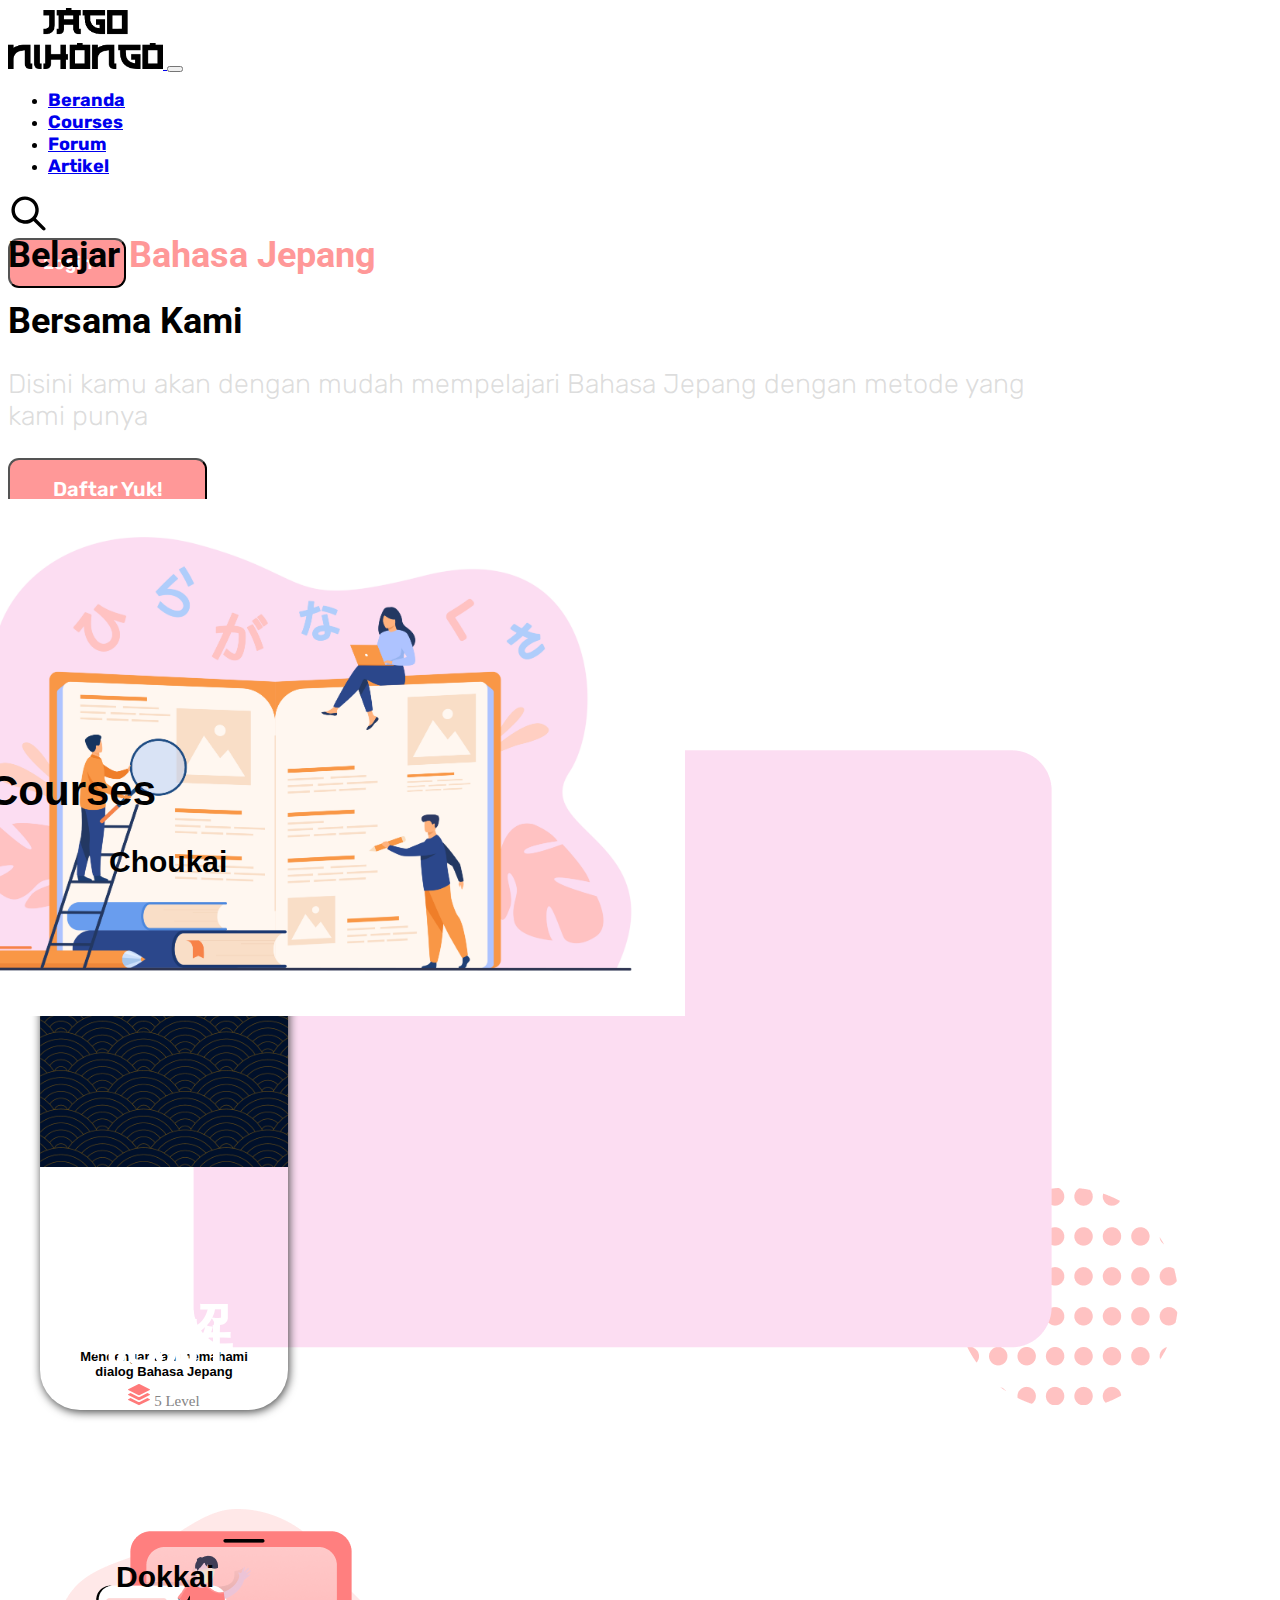
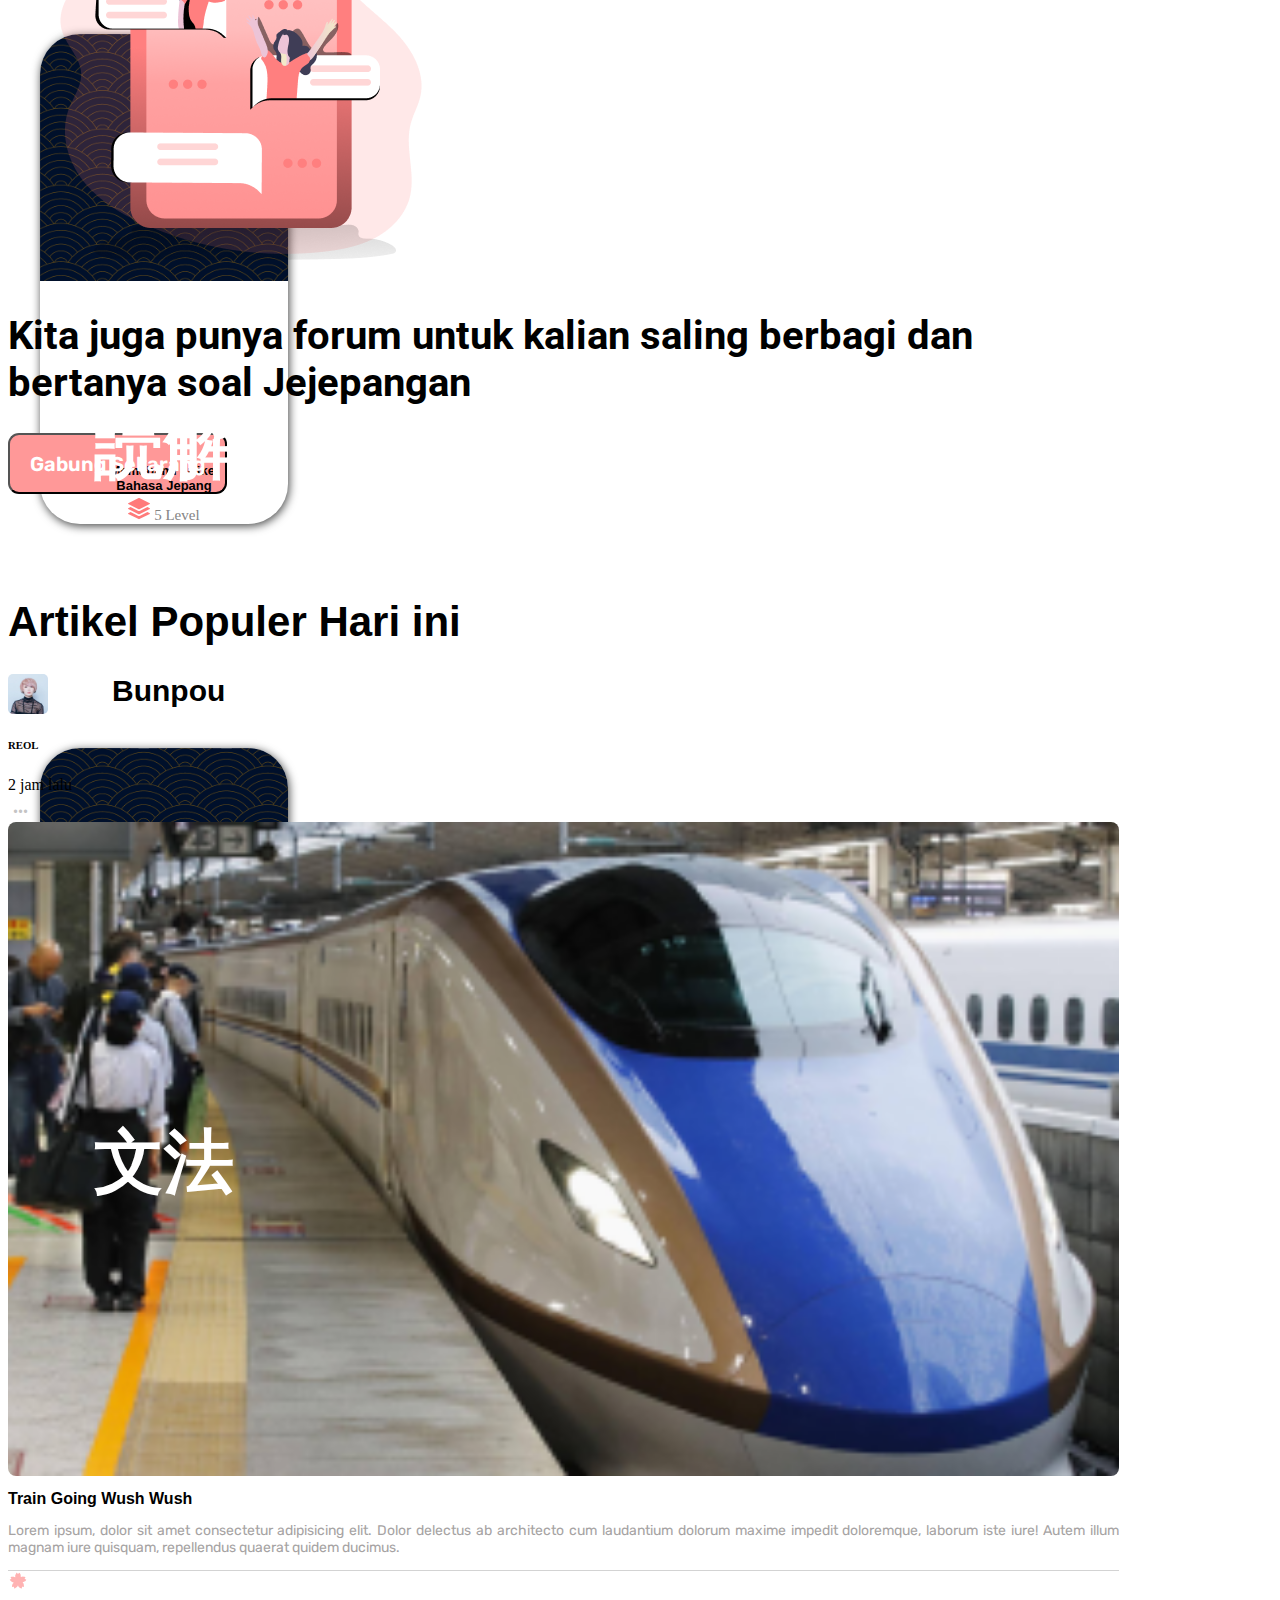
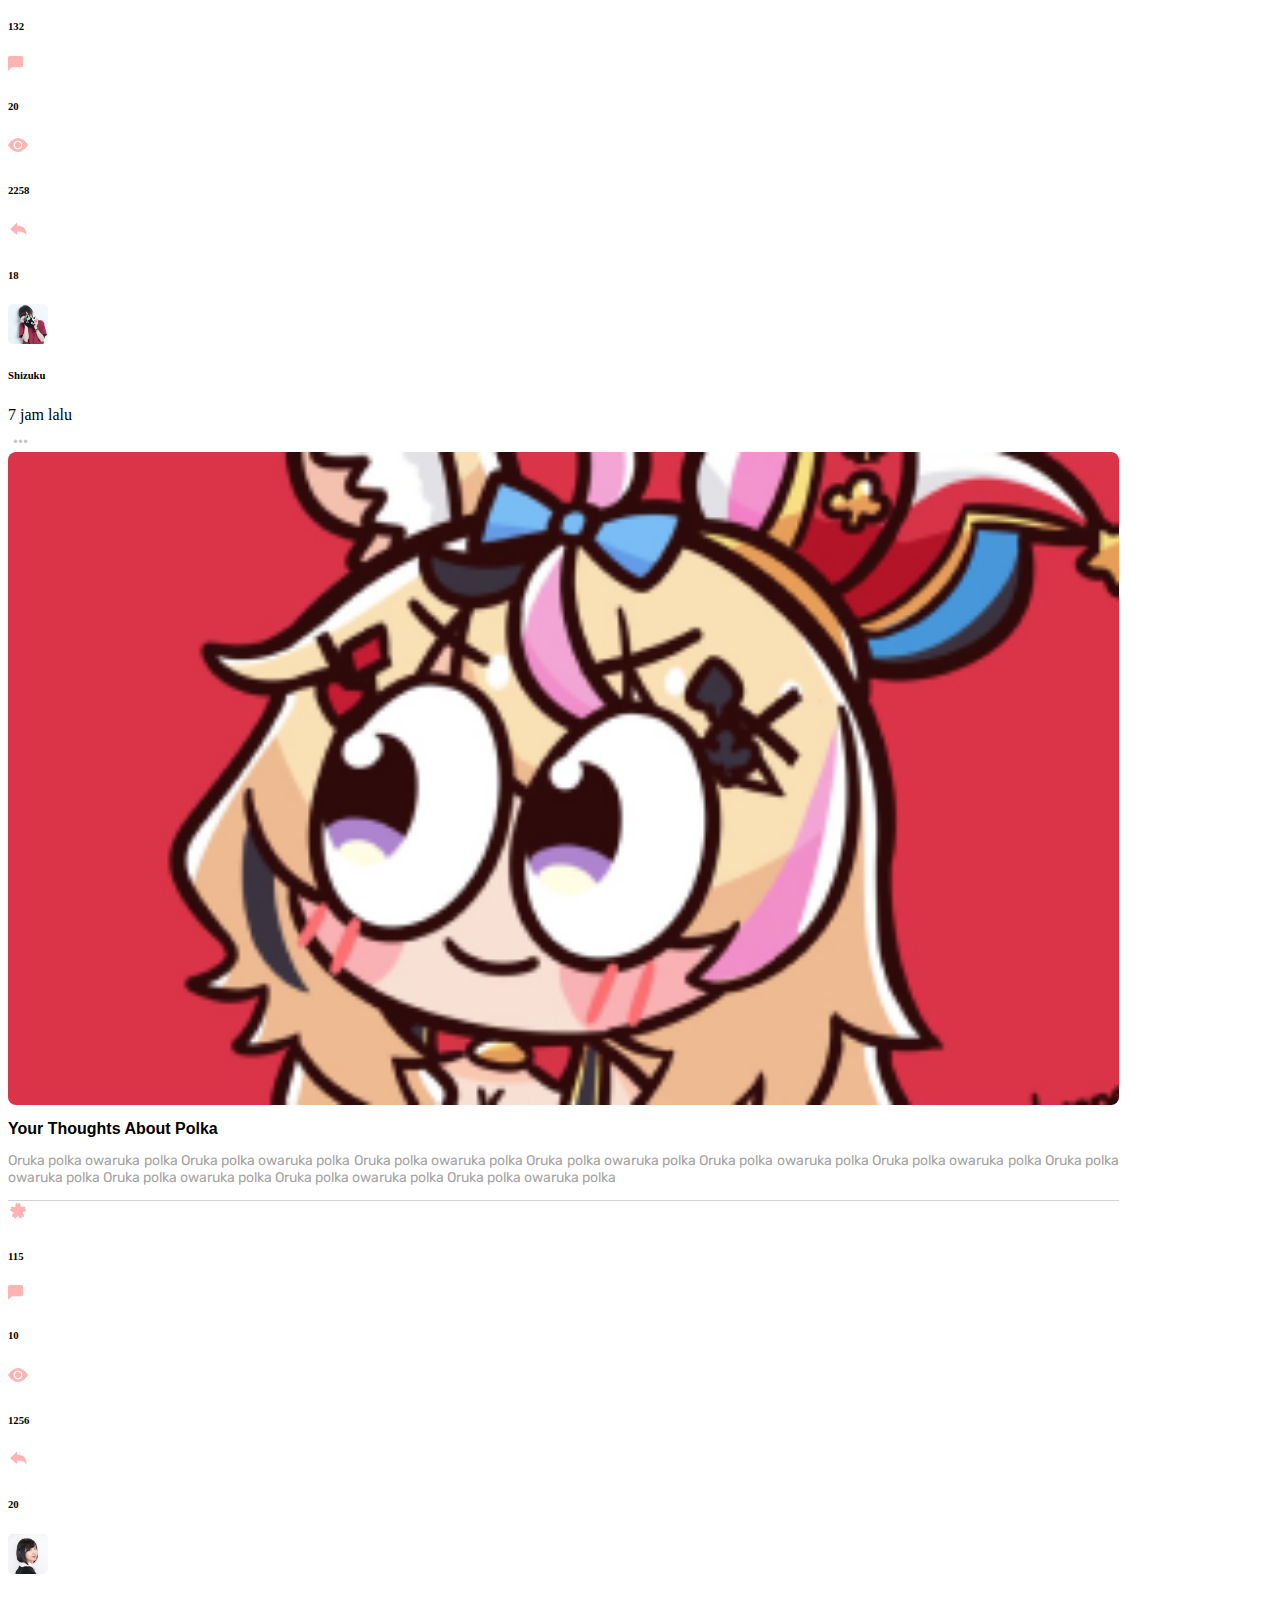
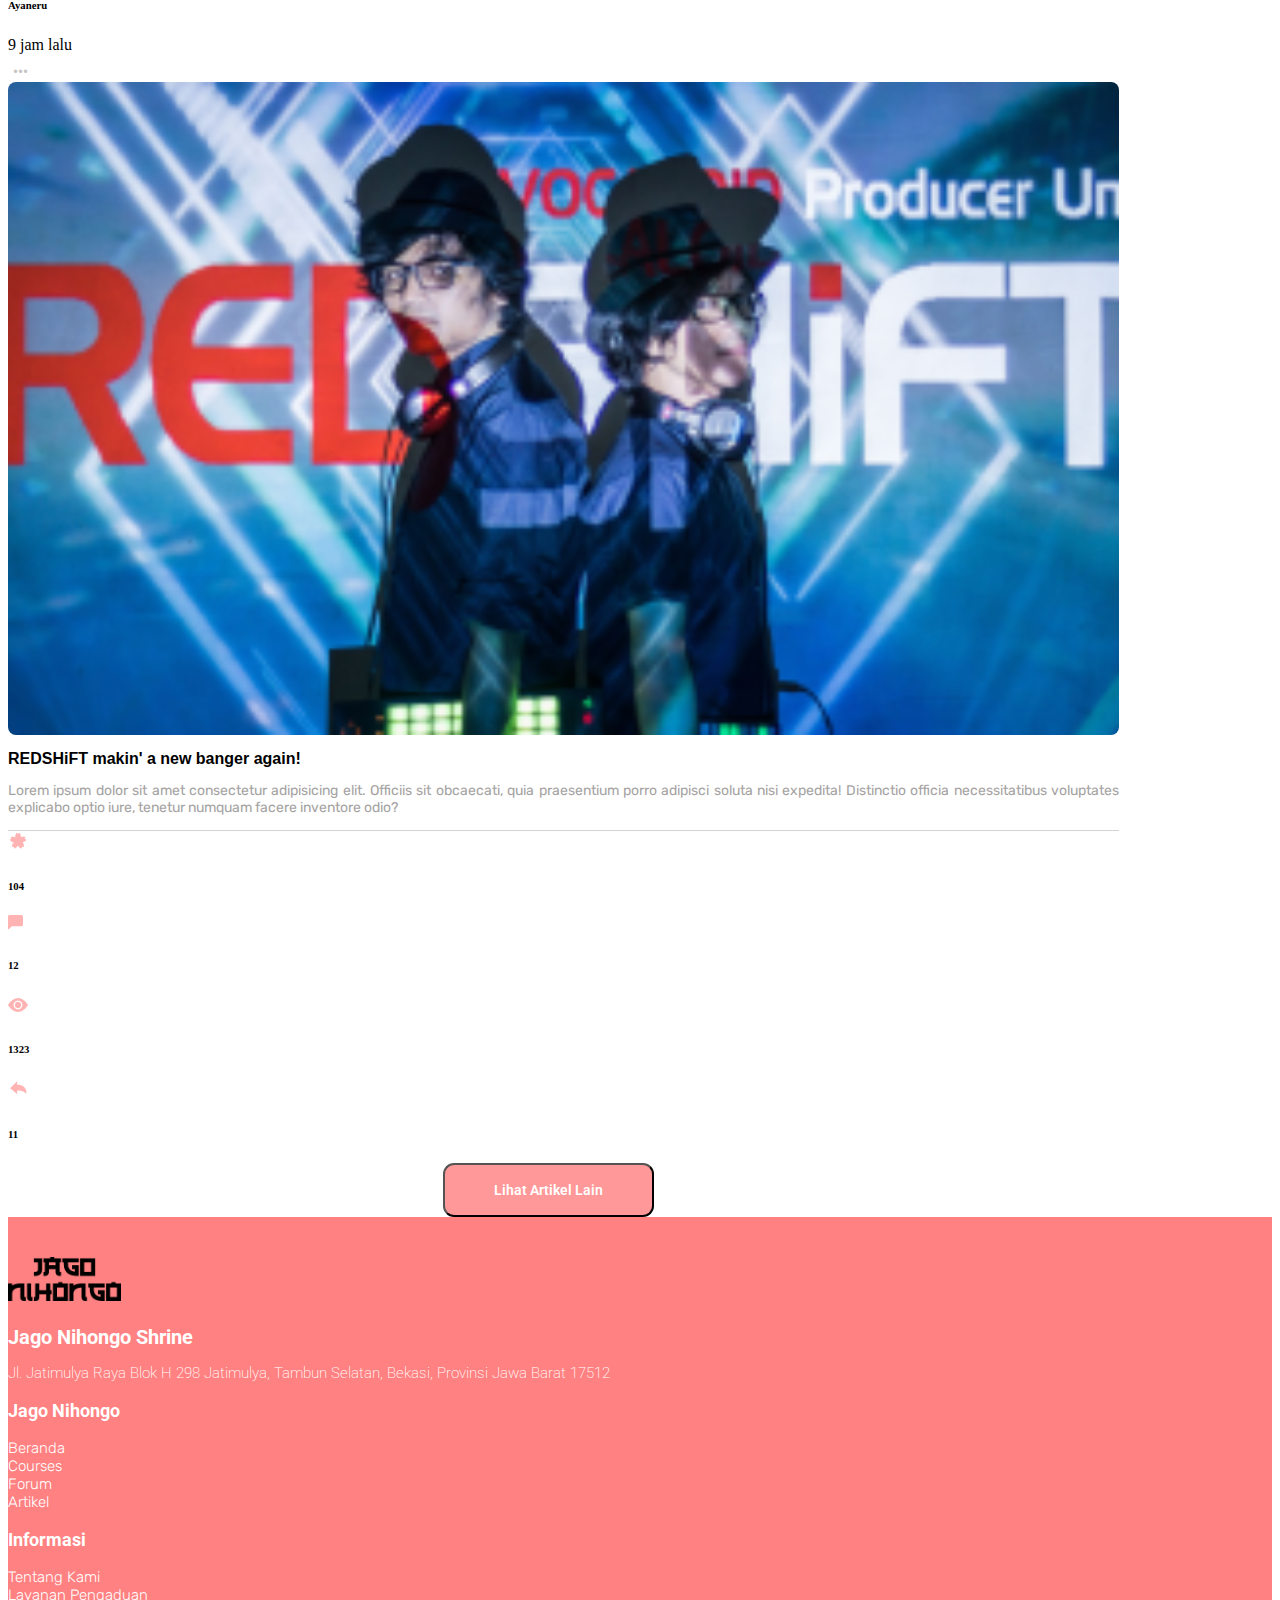
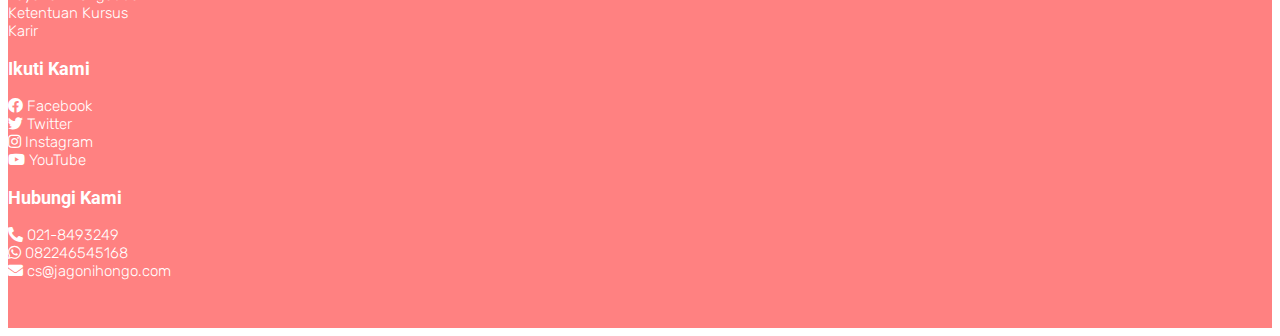
==== index.html @ b0078ddc "Initial commit" ====
<!DOCTYPE html>
<html lang="en">
  <head>
    <!-- Required meta tags -->
    <meta charset="utf-8" />
    <meta name="viewport" content="width=device-width, initial-scale=1" />

    <!-- Bootstrap CSS -->
    <link
      href="https://cdn.jsdelivr.net/npm/bootstrap@5.0.2/dist/css/bootstrap.min.css"
      rel="stylesheet"
      integrity="sha384-EVSTQN3/azprG1Anm3QDgpJLIm9Nao0Yz1ztcQTwFspd3yD65VohhpuuCOmLASjC"
      crossorigin="anonymous"
    />

    <!-- Own CSS -->
    <link rel="stylesheet" href="webfonts/all.css" />
    <link rel="stylesheet" href="style.css" />

    <!-- Navbar -->
    <div class="container">
      <nav class="navbar navbar-expand-lg navbar-light bg-white">
        <div class="container-fluid">
          <a class="navbar-brand" href="#">
            <img src="images/logo.png" alt="" width="155" height="61" />
          </a>
          <button
            class="navbar-toggler"
            type="button"
            data-bs-toggle="collapse"
            data-bs-target="#navbarSupportedContent"
            aria-controls="navbarSupportedContent"
            aria-expanded="false"
            aria-label="Toggle navigation"
          >
            <span class="navbar-toggler-icon"></span>
          </button>
          <div class="collapse navbar-collapse" id="navbarSupportedContent">
            <ul class="navbar-nav mx-auto me-auto mb-2 mb-lg-0">
              <li class="nav-item">
                <a class="nav-link" href="#hero">Beranda</a>
              </li>
              <li class="nav-item">
                <a class="nav-link" href="#course">Courses</a>
              </li>
              <li class="nav-item">
                <a class="nav-link" href="#">Forum</a>
              </li>
              <li class="nav-item">
                <a class="nav-link" href="#">Artikel</a>
              </li>
            </ul>
            <a class="search-button" href="#">
              <img src="images/fe_search.svg" alt="" width="41" height="41" />
            </a>
            <button type="button" class="btn btn-login">Login</button>
          </div>
        </div>
      </nav>
    </div>

    <!-- Hero Section -->
    <section id="hero">
      <div class="container mt-3 mb-3">
        <div class="row">
          <div class="column-text-heading col-lg-6">
            <h1 class="hero-heading">
              Belajar <span style="color: #ff9898">Bahasa Jepang</span>
            </h1>
            <h1 class="hero-heading2">Bersama Kami</h1>
            <p class="child-head">
              Disini kamu akan dengan mudah mempelajari Bahasa Jepang dengan
              metode yang kami punya
            </p>
            <button type="button" class="btn btn-daftar">Daftar Yuk!</button>
          </div>
          <div class="column-illust-hero col-lg-6">
            <img src="images/LandingPage.png" alt="" width="827" height="517" />
          </div>
        </div>
      </div>
    </section>

    <!-- Course Section -->
    <section id="course">
      <div class="container">
        <h1 class="text-center">Courses</h1>
        <!-- Card Test -->
        <div class="row justify-content-center">
          <div class="col-lg-4">
            <div class="card-grid">
              <h3 class="choukai">Choukai</h3>
              <div class="card">
                <img src="images/bgcard2.png" class="card-img-top" alt="..." />
                <div class="card-img-overlay">
                  <h1 class="course-overlay">聴解</h1>
                </div>
                <div class="card-body">
                  <p class="card-title">
                    Mendengar dan memahami <br />
                    dialog Bahasa Jepang
                  </p>
                </div>
                <p class="bi_stack">
                  <img src="images/bi_stack.svg" alt="" /> 5 Level
                </p>
              </div>
            </div>
          </div>
          <!-- End of Card -->
          <!-- Card Test -->
          <div class="col-lg-4">
            <div class="card-grid">
              <h3 class="dokkai">Dokkai</h3>
              <div class="card">
                <img src="images/bgcard2.png" class="card-img-top" alt="..." />
                <div class="card-img-overlay">
                  <h1 class="course-overlay">読解</h1>
                </div>
                <div class="card-body">
                  <p class="card-title">
                    Memahami artikel <br />
                    Bahasa Jepang
                  </p>
                </div>
                <p class="bi_stack">
                  <img src="images/bi_stack.svg" alt="" /> 5 Level
                </p>
              </div>
            </div>
          </div>
          <!-- End of Card -->
          <!-- Card Test -->
          <div class="col-lg-4">
            <div class="card-grid">
              <h3 class="bunpou">Bunpou</h3>
              <div class="card">
                <img src="images/bgcard2.png" class="card-img-top" alt="..." />
                <div class="card-img-overlay">
                  <h1 class="course-overlay">文法</h1>
                </div>
                <div class="card-body">
                  <p class="card-title">
                    Memahami grammar <br />
                    Bahasa Jepang
                  </p>
                </div>
                <p class="bi_stack">
                  <img src="images/bi_stack.svg" alt="" /> 5 Level
                </p>
              </div>
            </div>
          </div>
          <!-- End of Card -->
        </div>
      </div>
    </section>
    <!-- End of Course -->

    <!-- Forum Intro -->
    <section id="forum-intro">
      <div class="container">
        <div class="row">
          <div class="forum-image col-lg-6">
            <img src="images/forum.png" alt="" width="466" height="351" />
          </div>
          <div class="forum-intro-text col-lg-6">
            <h1 class="intro-text">
              Kita juga punya forum untuk kalian saling berbagi dan bertanya
              soal Jejepangan
            </h1>
            <button type="button" class="btn btn-join">Gabung Sekarang</button>
          </div>
        </div>
      </div>
    </section>
    <!-- End of Forum Intro -->

    <!-- Artikel Populer -->
    <section id="artik-pop">
      <div class="container mb-5">
        <h1 class="text-center mt-5 mb-5">Artikel Populer Hari ini</h1>
        <div class="row">
          <!-- Konten 1 -->
          <div class="col-lg-4">
            <div class="card p-3 mb-1">
              <div class="d-flex justify-content-between">
                <div class="d-flex flex-row align-items-center">
                  <div class="icon"><img src="images/reol.jpg" alt="" /></div>
                  <div class="ms-2 c-details">
                    <h6 class="mb-0">REOL</h6>
                    <span>2 jam lalu</span>
                  </div>
                </div>
                <div class="badge"><span>...</span></div>
              </div>
              <div class="mt-4">
                <img class="artik-konten-img" src="images/kereta.png" alt="" />
              </div>
              <div class="mt-4">
                <h1 class="judul-artik">Train Going Wush Wush</h1>
              </div>
              <div class="mt-1">
                <p class="isi-artik">
                  Lorem ipsum, dolor sit amet consectetur adipisicing elit.
                  Dolor delectus ab architecto cum laudantium dolorum maxime
                  impedit doloremque, laborum iste iure! Autem illum magnam iure
                  quisquam, repellendus quaerat quidem ducimus.
                </p>
              </div>
              <div class="artik-stats">
                <div class="d-flex justify-content-between mt-2">
                  <div class="d-flex flex-row align-items-center">
                    <div class="sakura">
                      <img src="images/Sakura.png" alt="" />
                    </div>
                    <div class="value">
                      <h6 class="mb-0">132</h6>
                    </div>
                    <div class="comment">
                      <img src="images/chat.png" alt="" />
                    </div>
                    <div class="value">
                      <h6 class="ms-1 mb-0">20</h6>
                    </div>
                    <div class="views">
                      <img src="images/eye.png" alt="" />
                    </div>
                    <div class="value">
                      <h6 class="ms-1 mb-0">2258</h6>
                    </div>
                    <div class="share">
                      <img src="images/share.png" alt="" />
                    </div>
                    <div class="value">
                      <h6 class="mb-0">18</h6>
                    </div>
                  </div>
                </div>
              </div>
            </div>
          </div>
          <!-- End Konten 1 -->
          <!-- Konten 2 -->
          <div class="col-lg-4">
            <div class="card p-3 mb-1">
              <div class="d-flex justify-content-between">
                <div class="d-flex flex-row align-items-center">
                  <div class="icon">
                    <img src="images/shizuku.jpg" alt="" />
                  </div>
                  <div class="ms-2 c-details">
                    <h6 class="mb-0">Shizuku</h6>
                    <span>7 jam lalu</span>
                  </div>
                </div>
                <div class="badge"><span>...</span></div>
              </div>
              <div class="mt-4">
                <img
                  class="artik-konten-img"
                  src="images/omarupolka.png"
                  alt=""
                />
              </div>
              <div class="mt-4">
                <h1 class="judul-artik">Your Thoughts About Polka</h1>
              </div>
              <div class="mt-1">
                <p class="isi-artik">
                  Oruka polka owaruka polka Oruka polka owaruka polka Oruka
                  polka owaruka polka Oruka polka owaruka polka Oruka polka
                  owaruka polka Oruka polka owaruka polka Oruka polka owaruka
                  polka Oruka polka owaruka polka Oruka polka owaruka polka
                  Oruka polka owaruka polka
                </p>
              </div>
              <div class="artik-stats">
                <div class="d-flex justify-content-between mt-2">
                  <div class="d-flex flex-row align-items-center">
                    <div class="sakura">
                      <img src="images/Sakura.png" alt="" />
                    </div>
                    <div class="value">
                      <h6 class="mb-0">115</h6>
                    </div>
                    <div class="comment">
                      <img src="images/chat.png" alt="" />
                    </div>
                    <div class="value">
                      <h6 class="ms-1 mb-0">10</h6>
                    </div>
                    <div class="views">
                      <img src="images/eye.png" alt="" />
                    </div>
                    <div class="value">
                      <h6 class="ms-1 mb-0">1256</h6>
                    </div>
                    <div class="share">
                      <img src="images/share.png" alt="" />
                    </div>
                    <div class="value">
                      <h6 class="mb-0">20</h6>
                    </div>
                  </div>
                </div>
              </div>
            </div>
          </div>
          <!-- End Konten 2 -->
          <!-- Konten 3 -->
          <div class="col-lg-4">
            <div class="card p-3 mb-1">
              <div class="d-flex justify-content-between">
                <div class="d-flex flex-row align-items-center">
                  <div class="icon"><img src="images/ayane.jpg" alt="" /></div>
                  <div class="ms-2 c-details">
                    <h6 class="mb-0">Ayaneru</h6>
                    <span>9 jam lalu</span>
                  </div>
                </div>
                <div class="badge"><span>...</span></div>
              </div>
              <div class="mt-4">
                <img
                  class="artik-konten-img"
                  src="images/redshift.png"
                  alt=""
                />
              </div>
              <div class="mt-4">
                <h1 class="judul-artik">REDSHiFT makin' a new banger again!</h1>
              </div>
              <div class="mt-1">
                <p class="isi-artik">
                  Lorem ipsum dolor sit amet consectetur adipisicing elit.
                  Officiis sit obcaecati, quia praesentium porro adipisci soluta
                  nisi expedita! Distinctio officia necessitatibus voluptates
                  explicabo optio iure, tenetur numquam facere inventore odio?
                </p>
              </div>
              <div class="artik-stats">
                <div class="d-flex justify-content-between mt-2">
                  <div class="d-flex flex-row align-items-center">
                    <div class="sakura">
                      <img src="images/Sakura.png" alt="" />
                    </div>
                    <div class="value">
                      <h6 class="mb-0">104</h6>
                    </div>
                    <div class="comment">
                      <img src="images/chat.png" alt="" />
                    </div>
                    <div class="value">
                      <h6 class="ms-1 mb-0">12</h6>
                    </div>
                    <div class="views">
                      <img src="images/eye.png" alt="" />
                    </div>
                    <div class="value">
                      <h6 class="ms-1 mb-0">1323</h6>
                    </div>
                    <div class="share">
                      <img src="images/share.png" alt="" />
                    </div>
                    <div class="value">
                      <h6 class="mb-0">11</h6>
                    </div>
                  </div>
                </div>
              </div>
            </div>
          </div>
          <!-- End Konten 3 -->
        </div>
        <button type="button" class="btn btn-artikel">
          Lihat Artikel Lain
        </button>
      </div>
    </section>
    <!-- End of Artikel Populer -->

    <!-- Footer -->
    <footer>
      <div class="container">
        <div class="row">
          <div class="col-lg-3">
            <img
              class="footer-logo"
              src="images/logo.png"
              alt=""
              width="113"
              height="44"
            />
            <div class="address-detail">
              <p class="nama-tempat">Jago Nihongo Shrine</p>
              <p class="alamat">
                Jl. Jatimulya Raya Blok H 298 Jatimulya, Tambun Selatan, Bekasi,
                Provinsi Jawa Barat 17512
              </p>
            </div>
          </div>
          <div class="col-lg-2">
            <p class="menu">Jago Nihongo</p>
            <ul type="none" class="daftar-menu">
              <li>
                <a href="#hero">Beranda</a>
              </li>
              <li>
                <a href="#course">Courses</a>
              </li>
              <li>
                <a>Forum</a>
              </li>
              <li>
                <a>Artikel</a>
              </li>
            </ul>
          </div>
          <div class="col-lg-2">
            <p class="menu">Informasi</p>
            <ul type="none" class="daftar-menu">
              <li>
                <a>Tentang Kami</a>
              </li>
              <li>
                <a>Layanan Pengaduan</a>
              </li>
              <li>
                <a>Ketentuan Kursus</a>
              </li>
              <li>
                <a>Karir</a>
              </li>
            </ul>
          </div>
          <div class="col-lg-2">
            <p class="menu">Ikuti Kami</p>
            <ul type="none" class="daftar-menu">
              <li>
                <a><i class="fab fa-facebook"></i>Facebook</a>
              </li>
              <li>
                <a><i class="fab fa-twitter"></i>Twitter</a>
              </li>
              <li>
                <a><i class="fab fa-instagram"></i>Instagram</a>
              </li>
              <li>
                <a><i class="fab fa-youtube"></i>YouTube</a>
              </li>
            </ul>
          </div>
          <div class="col-lg-3">
            <p class="menu">Hubungi Kami</p>
            <ul type="none" class="daftar-menu">
              <li>
                <a><i class="fas fa-phone-alt"></i> 021-8493249</a>
              </li>
              <li>
                <a><i class="fab fa-whatsapp"></i>082246545168</a>
              </li>
              <li>
                <a><i class="fas fa-envelope"></i> cs@jagonihongo.com</a>
              </li>
            </ul>
          </div>
        </div>
      </div>
    </footer>
    <!-- End of Footer -->

    <!-- Optional JavaScript; choose one of the two! -->

    <!-- Option 1: Bootstrap Bundle with Popper -->
    <script
      src="https://cdn.jsdelivr.net/npm/bootstrap@5.0.2/dist/js/bootstrap.bundle.min.js"
      integrity="sha384-MrcW6ZMFYlzcLA8Nl+NtUVF0sA7MsXsP1UyJoMp4YLEuNSfAP+JcXn/tWtIaxVXM"
      crossorigin="anonymous"
    ></script>

    <!-- Option 2: Separate Popper and Bootstrap JS -->
    <!--
    <script src="https://cdn.jsdelivr.net/npm/@popperjs/core@2.9.2/dist/umd/popper.min.js" integrity="sha384-IQsoLXl5PILFhosVNubq5LC7Qb9DXgDA9i+tQ8Zj3iwWAwPtgFTxbJ8NT4GN1R8p" crossorigin="anonymous"></script>
    <script src="https://cdn.jsdelivr.net/npm/bootstrap@5.0.2/dist/js/bootstrap.min.js" integrity="sha384-cVKIPhGWiC2Al4u+LWgxfKTRIcfu0JTxR+EQDz/bgldoEyl4H0zUF0QKbrJ0EcQF" crossorigin="anonymous"></script>
    -->
  </head>
</html>
---- style.css ----
@import url("https://fonts.googleapis.com/css2?family=Roboto&family=Rubik&family=Poppins&display=swap");

.container {
  width: 1111px;
}

/* Navbar */
nav {
  height: 102px;
}

nav a.nav-link {
  font-family: "Rubik", sans-serif;
  font-weight: bolder;
  font-size: 18px;
  text-align: center;
  margin-right: 4em;
}

nav a.nav-link:hover {
  color: #ff9898 !important;
}

.search-button {
  margin-right: 1.25em;
}

.btn-login {
  display: block;
  width: 118px;
  height: 50px;
  font-family: "Rubik", sans-serif;
  font-weight: 600;
  font-size: 18px;
  color: #ffffff;
  outline: none;
  border-radius: 11px;
  background-color: #ff9898 !important;
}

.btn-login:hover {
  background-color: #ff8181 !important;
}

.btn:hover {
  color: #ffffff !important;
  text-decoration: none;
}

/* HERO */
#hero .container {
  padding-top: 50px;
  padding-bottom: 100px;
}

h1.hero-heading {
  font-family: "Roboto", sans-serif;
  font-weight: bolder;
  font-size: 36px;
  padding-top: 50px;
}

h1.hero-heading2 {
  font-family: "Roboto", sans-serif;
  font-weight: bolder;
  font-size: 36px;
}

p.child-head {
  position: relative;
  font-family: "Rubik", sans-serif;
  font-weight: lighter;
  font-size: 27px;
  color: #c4c4c494;
  margin-right: 90px;
  margin-top: 26px;
  margin-bottom: 26px;
  z-index: 1;
}

.column-illust-hero img {
  position: absolute;
  transform: translate(-150px, -20px);
}

.btn-daftar {
  display: block;
  width: 199px;
  height: 61px;
  font-family: "Rubik", sans-serif;
  font-weight: 600;
  font-size: 20px;
  color: #ffffff;
  outline: none;
  border-radius: 11px;
  background-color: #ff9898 !important;
}

.btn-daftar:hover {
  background-color: #ff8181 !important;
}

/* COURSES */
#course {
  background: url(images/coursebg.png) top center;
  background-repeat: no-repeat;
  width: 100%;
  height: 758px;
}

#course h1.text-center {
  font-family: "Roboto Black", sans-serif;
  font-weight: bolder;
  font-size: 42px;
  transform: translate(-20px, 120px);
}

#course h1.course-overlay {
  font-family: "Roboto Black", sans-serif;
  font-weight: bolder;
  font-size: 70px;
  color: #ffffff;
  text-align: center;
  transform: translateY(69px);
}

#course .card {
  box-shadow: 1px 2px 10px #434444;
  transition: all 0.3s ease-in;
  -webkit-transition: all 0.3s ease-in;
  -moz-transition: all 0.3s ease-in;
  width: 15.5rem;
  border-radius: 40px;
  border: none;
}

#course .card:hover {
  border-radius: 40px;
  border: none;
  box-shadow: 1px 2px 8px #434444;
  transform: scale(1.05);
}

#course .card-grid {
  margin-top: 10rem;
  margin-left: 2rem;
}

#course h3.choukai {
  font-family: "Roboto Black", sans-serif;
  font-weight: 900;
  font-size: 30px;
  transform: translate(69px, -10px);
}

#course h3.dokkai {
  font-family: "Roboto Black", sans-serif;
  font-weight: 900;
  font-size: 30px;
  transform: translate(76px, -10px);
}

#course h3.bunpou {
  font-family: "Roboto Black", sans-serif;
  font-weight: 900;
  font-size: 30px;
  transform: translate(72px, -10px);
}

#course .card-img-top {
  width: 100%;
  border-top-left-radius: 40px;
  border-top-right-radius: 40px;
}

#course p.card-title {
  font-family: "Poppins Semi-bold", sans-serif;
  font-weight: 600;
  font-size: 13px;
  text-align: center;
  margin-top: -10px;
  margin-bottom: -10px;
}

#course .bi_stack {
  text-align: center;
  font-size: 15px;
  font-weight: 500;
  color: #848484;
}

/* FORUM INTRO */
#forum-intro .container {
  margin-top: 6.5rem;
  margin-bottom: 6.5rem;
}

#forum-intro h1.intro-text {
  font-family: "Roboto", sans-serif;
  font-weight: bolder;
  font-size: 40px;
  margin-top: 3rem;
}

#forum-intro .btn-join {
  display: block;
  width: 219px;
  height: 61px;
  font-family: "Rubik", sans-serif;
  font-weight: 600;
  font-size: 20px;
  color: #ffffff;
  outline: none;
  border-radius: 11px;
  background-color: #ff9898 !important;
  margin-top: 1.3rem;
}

#forum-intro .btn-join:hover {
  background-color: #ff8181 !important;
}

/* ARTIKEL POPULER */
#artik-pop h1.text-center {
  font-family: "Roboto Black", sans-serif;
  font-weight: 900;
  font-size: 42px;
}

#artik-pop .icon img {
  width: 40px;
  height: 40px;
  display: flex;
  border-radius: 5px;
}

#artik-pop .badge span {
  font-size: 20px;
  font-weight: bolder;
  width: 25px;
  height: 25px;
  padding-bottom: 3px;
  display: flex;
  color: #c4c4c4;
  justify-content: center;
  align-items: center;
}

#artik-pop .artik-konten-img {
  width: 100%;
  border-radius: 8px;
}

#artik-pop .judul-artik {
  font-family: "Roboto Black", sans-serif;
  font-weight: 900;
  font-size: 16px;
}

#artik-pop .isi-artik {
  font-family: "Rubik", sans-serif;
  font-size: 14px;
  color: #a6a3a3;
  text-align: justify;
}

#artik-pop .artik-stats {
  border-top: 1.5px solid lightgray;
}

#artik-pop .sakura .eye .share img {
  width: 20px;
  height: 20px;
  display: flex;
}

#artik-pop .chat img {
  width: 15px;
  height: 15px;
  display: flex;
}

#artik-pop .value {
  margin-right: 2.8rem;
  margin-bottom: -1.5px;
}

#artik-pop .btn-artikel {
  display: block;
  width: 211px;
  height: 54px;
  font-family: "Roboto", sans-serif;
  font-weight: 600;
  font-size: 14px;
  color: #ffffff;
  outline: none;
  border-radius: 11px;
  background-color: #ff9898 !important;
  margin-top: 1.3rem;
  transform: translate(435px, 0px);
}

#artik-pop .btn-artikel:hover {
  background-color: #ff8181 !important;
}

/* FOOTER */
footer {
  padding-top: 2.5rem;
  padding-bottom: 2rem;
  overflow: hidden;
  background-color: #ff8181;
}

footer .nama-tempat {
  margin-top: 1.25rem;
  margin-bottom: 0.15rem;
  font-family: "Roboto", sans-serif;
  font-weight: bold;
  font-size: 20px;
  color: white;
}

footer .alamat {
  font-family: "Roboto", sans-serif;
  font-weight: 200;
  font-size: 15px;
  color: white;
}

footer p.menu {
  font-family: "Roboto", sans-serif;
  font-weight: bold;
  font-size: 18px;
  color: white;
}

footer ul.daftar-menu {
  padding-left: 0;
}

footer ul.daftar-menu li a {
  font-family: "Rubik", sans-serif;
  font-weight: 100;
  font-size: 15px;
  color: white !important;
  text-decoration: none;
}

footer .fab {
  margin-right: 0.25rem;
}
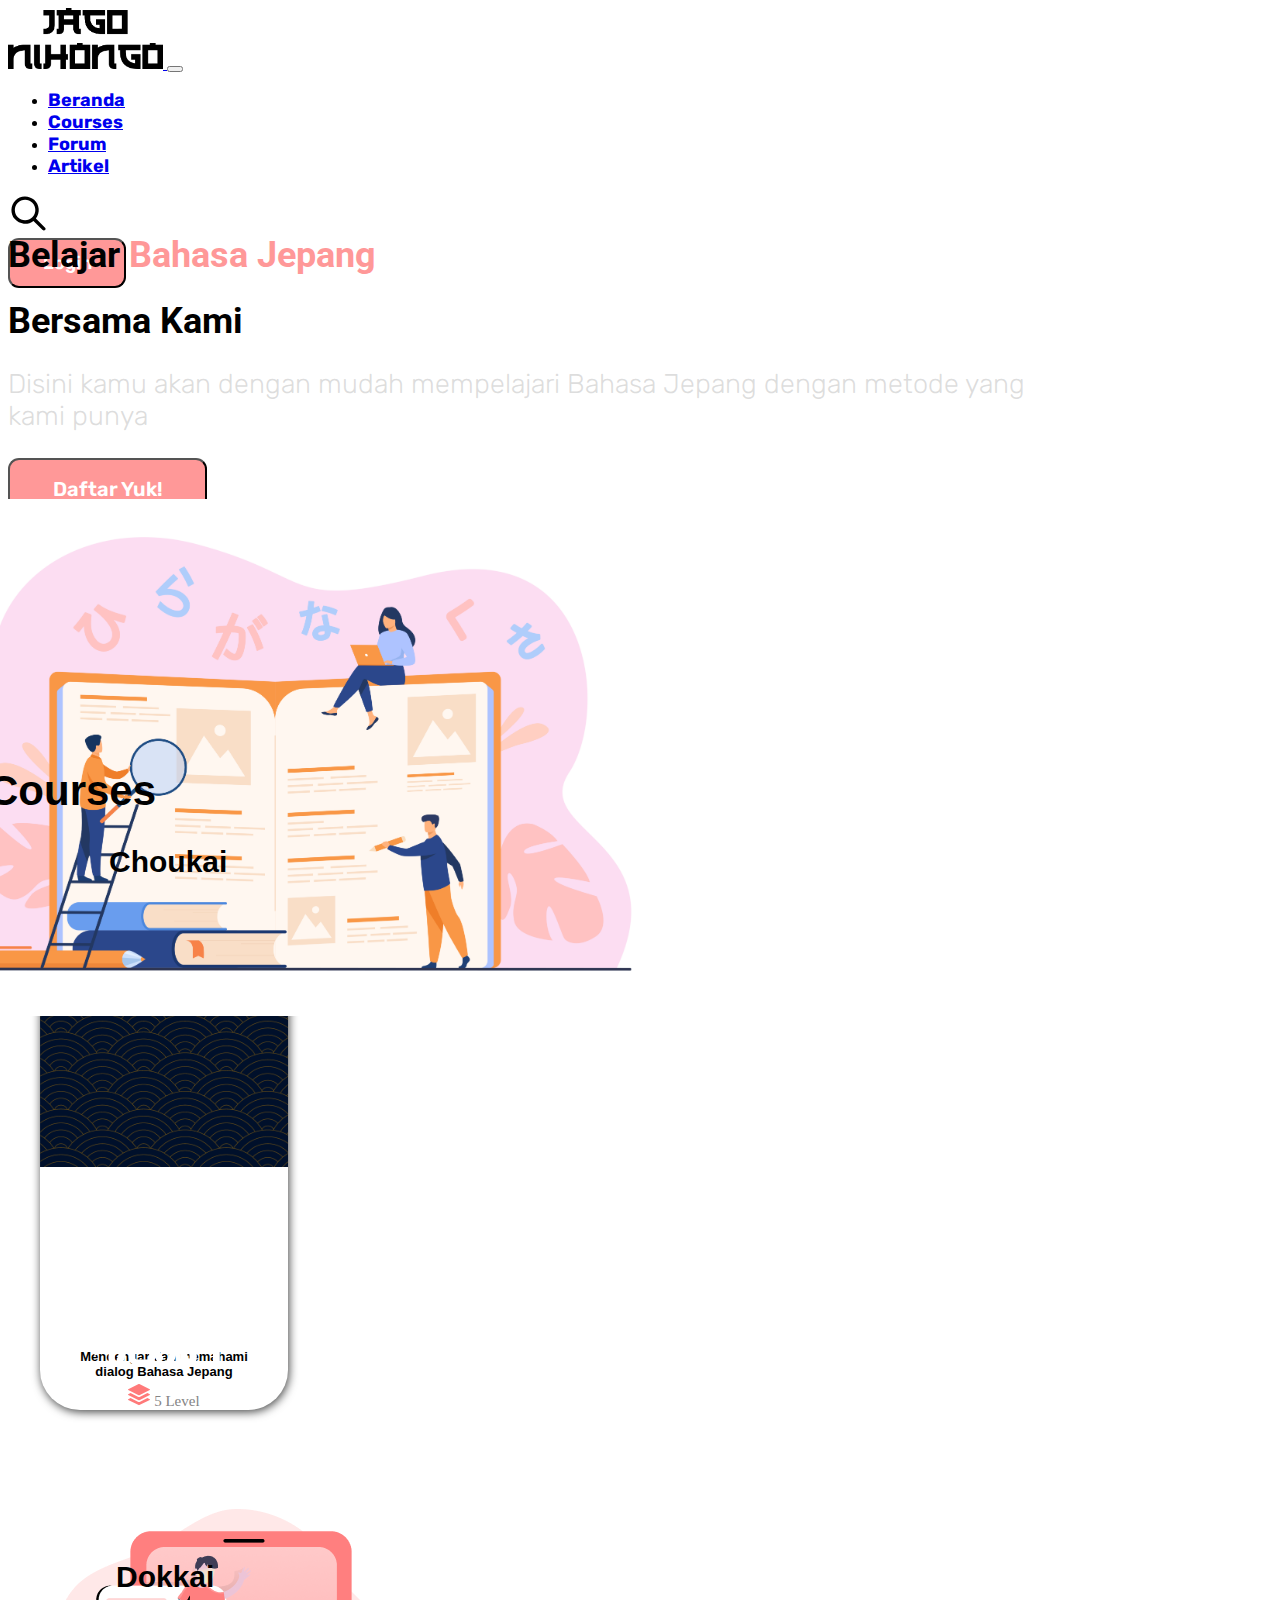
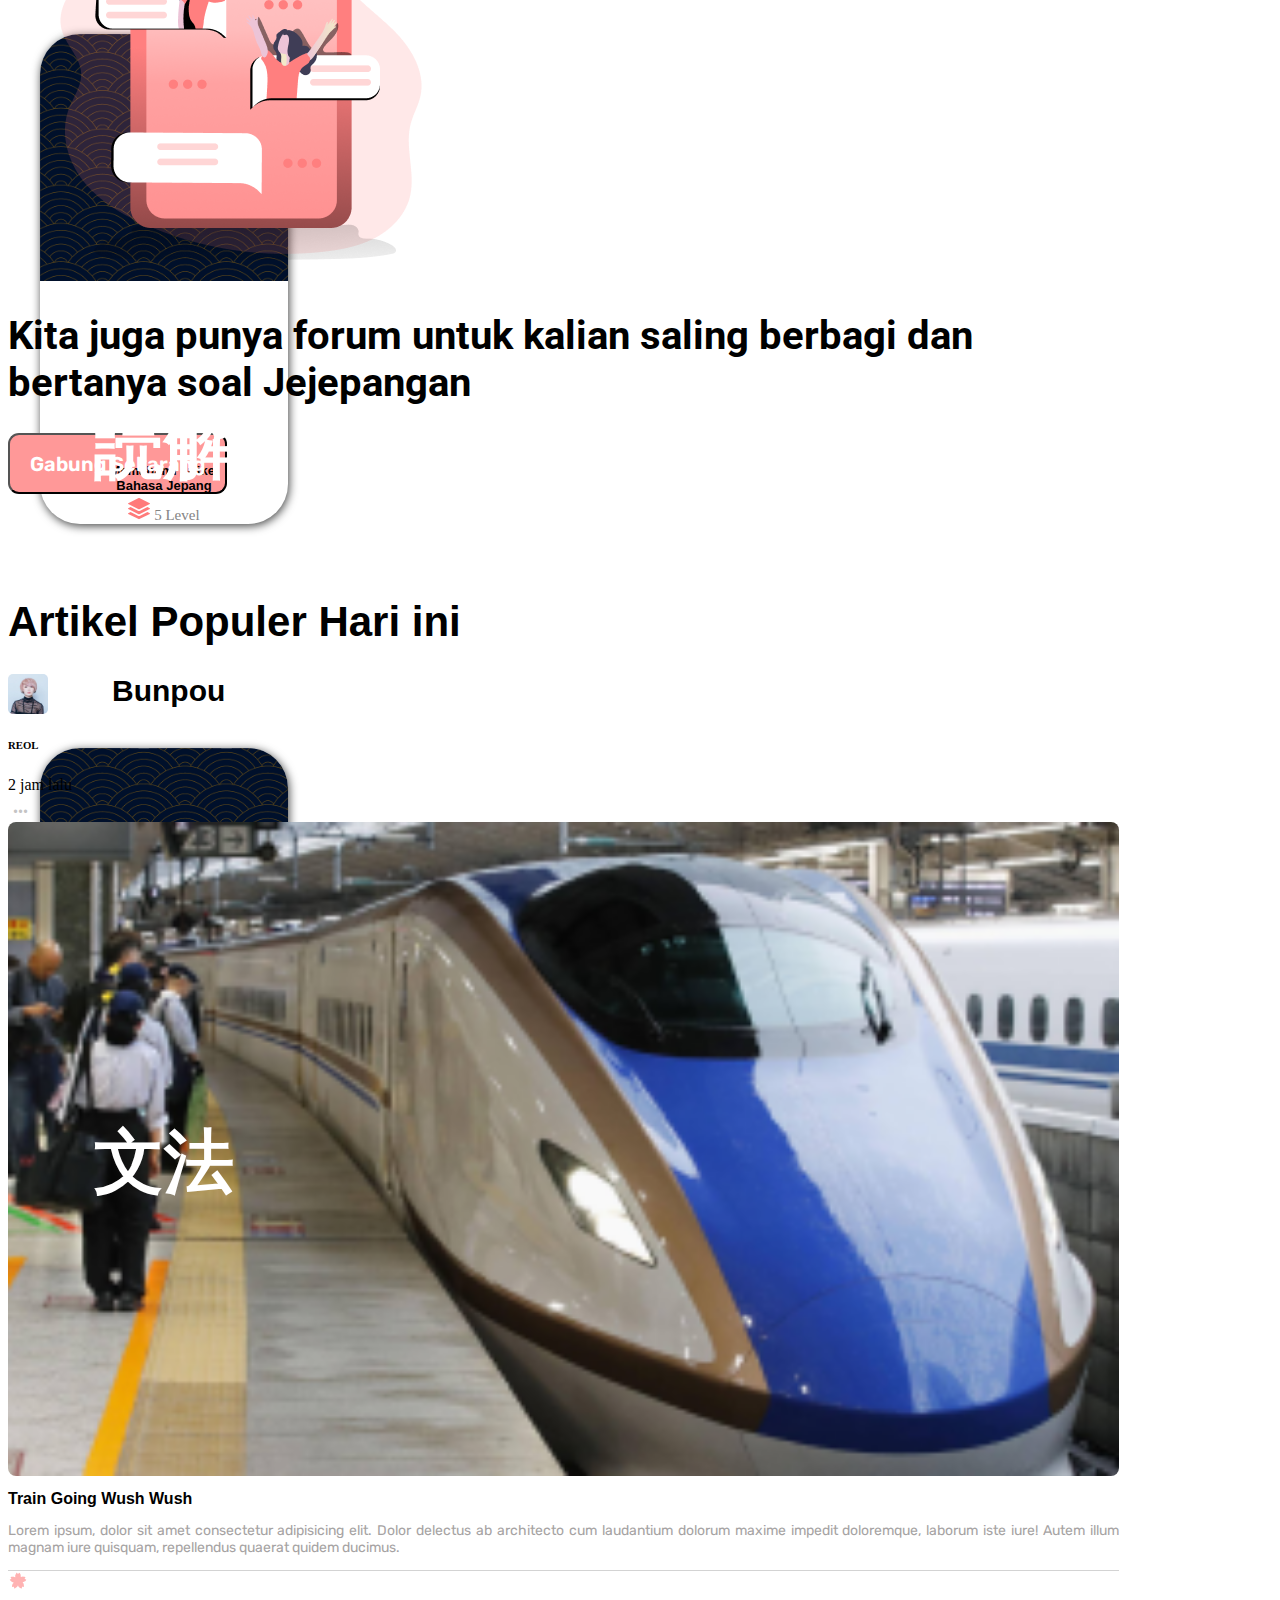
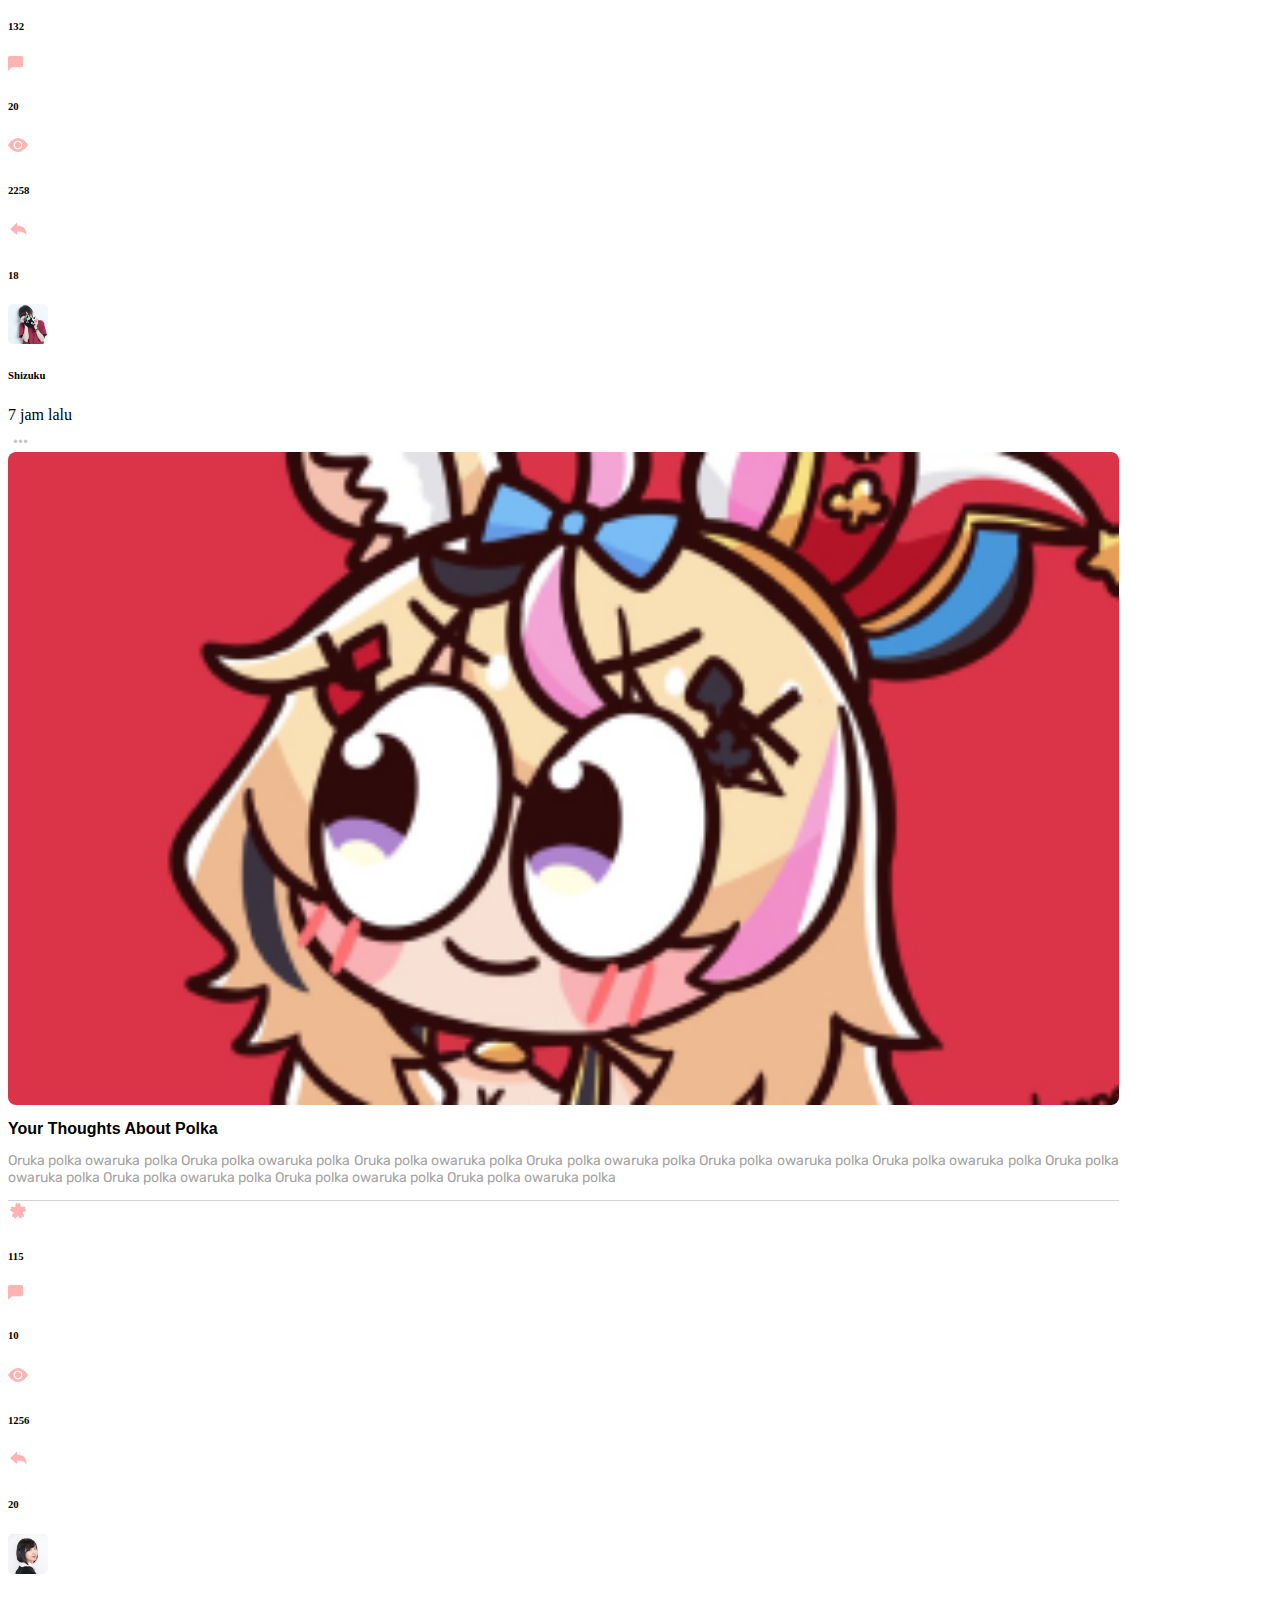
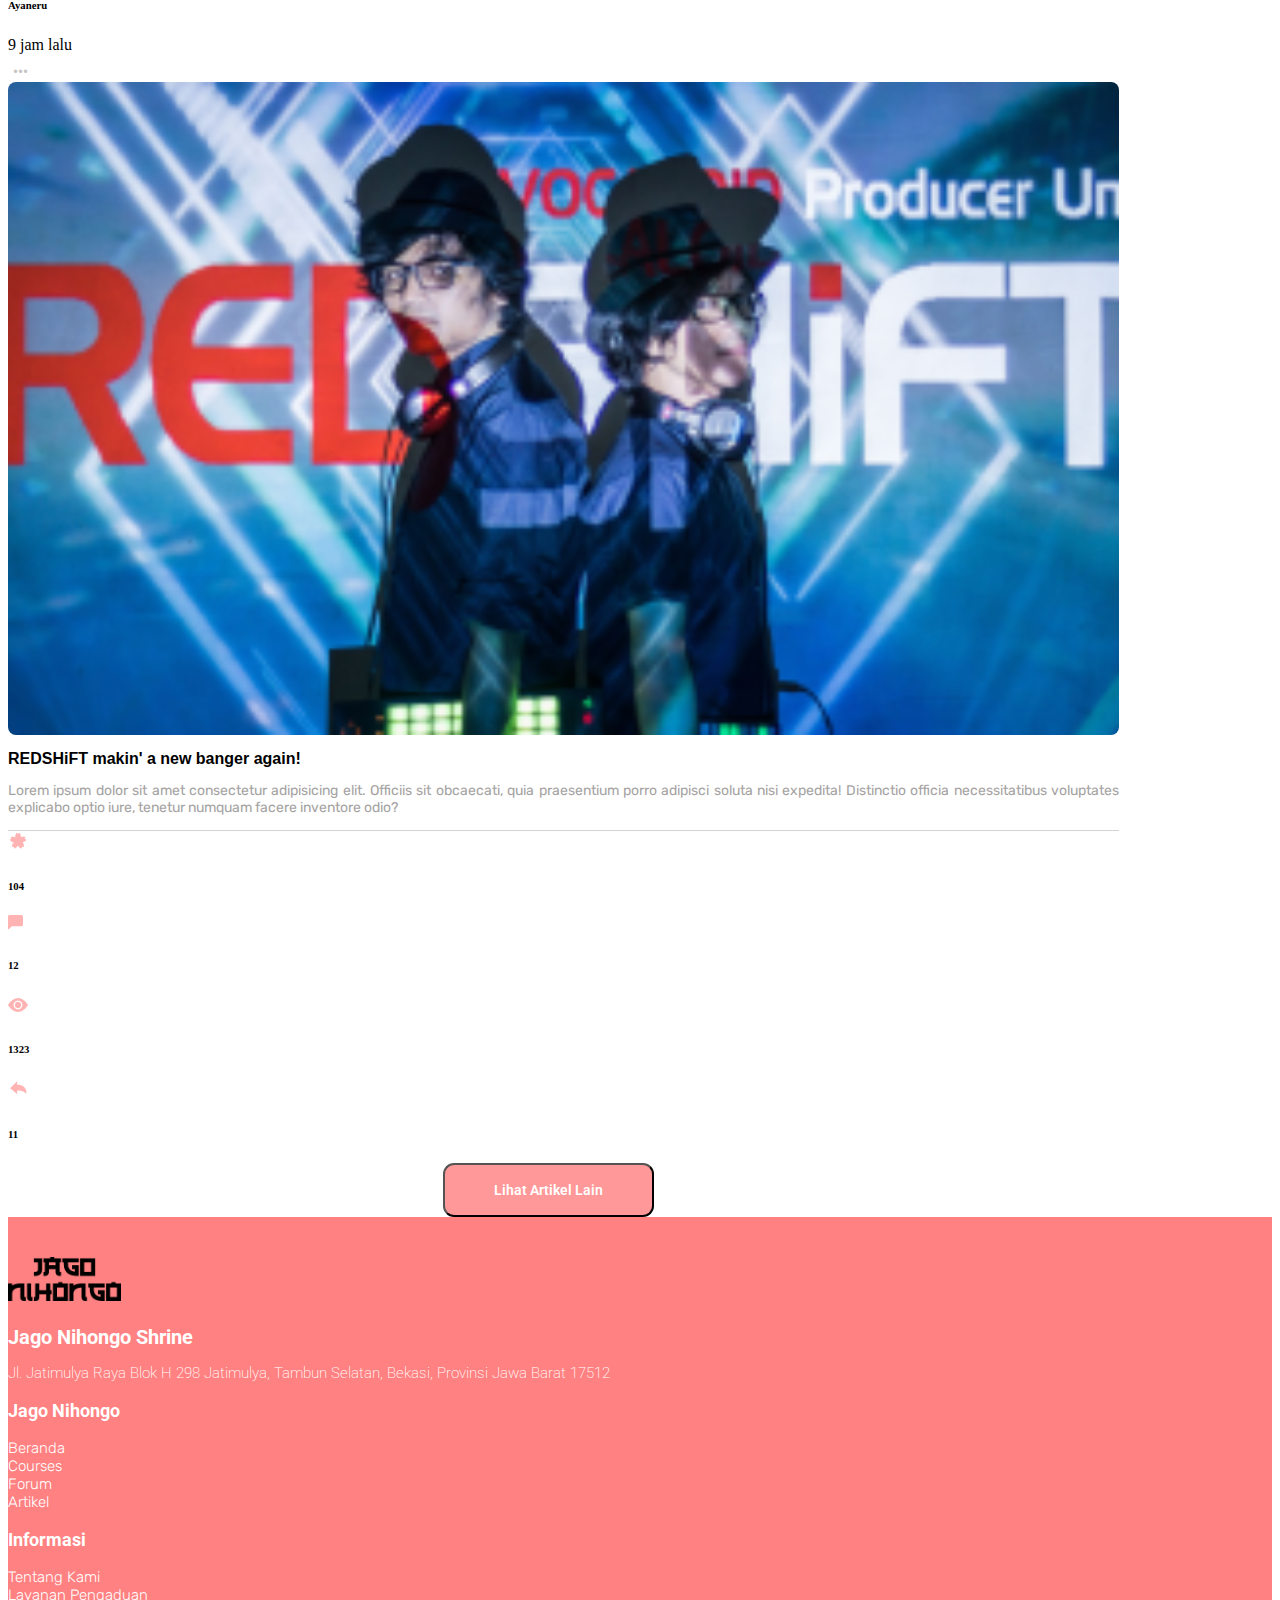
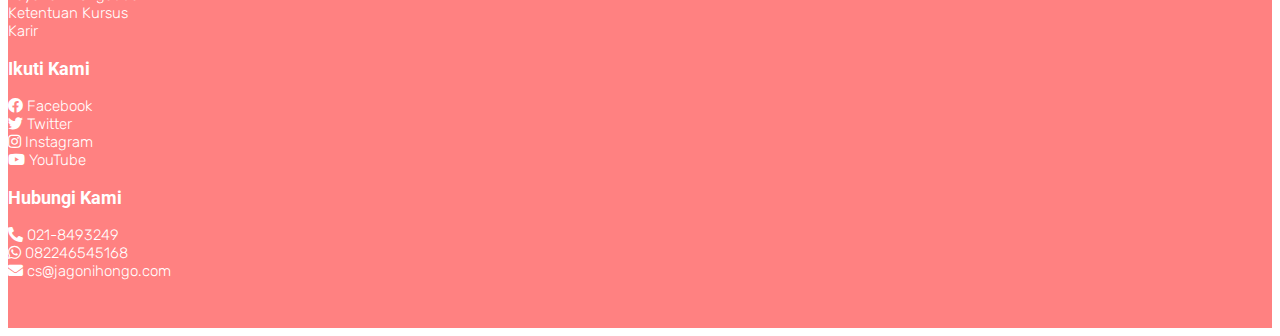
==== commit ddd6c1dc: "Update index.html" ====
--- a/index.html
+++ b/index.html
@@ -15,7 +15,7 @@
 
     <!-- Own CSS -->
     <link rel="stylesheet" href="webfonts/all.css" />
-    <link rel="stylesheet" href="style.css" />
+    <link rel="stylesheet" href="css/style.css" />
 
     <!-- Navbar -->
     <div class="container">
--- a/css/style.css
+++ b/css/style.css
@@ -0,0 +1,352 @@
+@import url("https://fonts.googleapis.com/css2?family=Roboto&family=Rubik&family=Poppins&display=swap");
+
+.container {
+  width: 1111px;
+}
+
+/* Navbar */
+nav {
+  height: 102px;
+}
+
+nav a.nav-link {
+  font-family: "Rubik", sans-serif;
+  font-weight: bolder;
+  font-size: 18px;
+  text-align: center;
+  margin-right: 4em;
+}
+
+nav a.nav-link:hover {
+  color: #ff9898 !important;
+}
+
+.search-button {
+  margin-right: 1.25em;
+}
+
+.btn-login {
+  display: block;
+  width: 118px;
+  height: 50px;
+  font-family: "Rubik", sans-serif;
+  font-weight: 600;
+  font-size: 18px;
+  color: #ffffff;
+  outline: none;
+  border-radius: 11px;
+  background-color: #ff9898 !important;
+}
+
+.btn-login:hover {
+  background-color: #ff8181 !important;
+}
+
+.btn:hover {
+  color: #ffffff !important;
+  text-decoration: none;
+}
+
+/* HERO */
+#hero .container {
+  padding-top: 50px;
+  padding-bottom: 100px;
+}
+
+h1.hero-heading {
+  font-family: "Roboto", sans-serif;
+  font-weight: bolder;
+  font-size: 36px;
+  padding-top: 50px;
+}
+
+h1.hero-heading2 {
+  font-family: "Roboto", sans-serif;
+  font-weight: bolder;
+  font-size: 36px;
+}
+
+p.child-head {
+  position: relative;
+  font-family: "Rubik", sans-serif;
+  font-weight: lighter;
+  font-size: 27px;
+  color: #c4c4c494;
+  margin-right: 90px;
+  margin-top: 26px;
+  margin-bottom: 26px;
+  z-index: 1;
+}
+
+.column-illust-hero img {
+  position: absolute;
+  transform: translate(-150px, -20px);
+}
+
+.btn-daftar {
+  display: block;
+  width: 199px;
+  height: 61px;
+  font-family: "Rubik", sans-serif;
+  font-weight: 600;
+  font-size: 20px;
+  color: #ffffff;
+  outline: none;
+  border-radius: 11px;
+  background-color: #ff9898 !important;
+}
+
+.btn-daftar:hover {
+  background-color: #ff8181 !important;
+}
+
+/* COURSES */
+#course {
+  background: url(images/coursebg.png) top center;
+  background-repeat: no-repeat;
+  width: 100%;
+  height: 758px;
+}
+
+#course h1.text-center {
+  font-family: "Roboto Black", sans-serif;
+  font-weight: bolder;
+  font-size: 42px;
+  transform: translate(-20px, 120px);
+}
+
+#course h1.course-overlay {
+  font-family: "Roboto Black", sans-serif;
+  font-weight: bolder;
+  font-size: 70px;
+  color: #ffffff;
+  text-align: center;
+  transform: translateY(69px);
+}
+
+#course .card {
+  box-shadow: 1px 2px 10px #434444;
+  transition: all 0.3s ease-in;
+  -webkit-transition: all 0.3s ease-in;
+  -moz-transition: all 0.3s ease-in;
+  width: 15.5rem;
+  border-radius: 40px;
+  border: none;
+}
+
+#course .card:hover {
+  border-radius: 40px;
+  border: none;
+  box-shadow: 1px 2px 8px #434444;
+  transform: scale(1.05);
+}
+
+#course .card-grid {
+  margin-top: 10rem;
+  margin-left: 2rem;
+}
+
+#course h3.choukai {
+  font-family: "Roboto Black", sans-serif;
+  font-weight: 900;
+  font-size: 30px;
+  transform: translate(69px, -10px);
+}
+
+#course h3.dokkai {
+  font-family: "Roboto Black", sans-serif;
+  font-weight: 900;
+  font-size: 30px;
+  transform: translate(76px, -10px);
+}
+
+#course h3.bunpou {
+  font-family: "Roboto Black", sans-serif;
+  font-weight: 900;
+  font-size: 30px;
+  transform: translate(72px, -10px);
+}
+
+#course .card-img-top {
+  width: 100%;
+  border-top-left-radius: 40px;
+  border-top-right-radius: 40px;
+}
+
+#course p.card-title {
+  font-family: "Poppins Semi-bold", sans-serif;
+  font-weight: 600;
+  font-size: 13px;
+  text-align: center;
+  margin-top: -10px;
+  margin-bottom: -10px;
+}
+
+#course .bi_stack {
+  text-align: center;
+  font-size: 15px;
+  font-weight: 500;
+  color: #848484;
+}
+
+/* FORUM INTRO */
+#forum-intro .container {
+  margin-top: 6.5rem;
+  margin-bottom: 6.5rem;
+}
+
+#forum-intro h1.intro-text {
+  font-family: "Roboto", sans-serif;
+  font-weight: bolder;
+  font-size: 40px;
+  margin-top: 3rem;
+}
+
+#forum-intro .btn-join {
+  display: block;
+  width: 219px;
+  height: 61px;
+  font-family: "Rubik", sans-serif;
+  font-weight: 600;
+  font-size: 20px;
+  color: #ffffff;
+  outline: none;
+  border-radius: 11px;
+  background-color: #ff9898 !important;
+  margin-top: 1.3rem;
+}
+
+#forum-intro .btn-join:hover {
+  background-color: #ff8181 !important;
+}
+
+/* ARTIKEL POPULER */
+#artik-pop h1.text-center {
+  font-family: "Roboto Black", sans-serif;
+  font-weight: 900;
+  font-size: 42px;
+}
+
+#artik-pop .icon img {
+  width: 40px;
+  height: 40px;
+  display: flex;
+  border-radius: 5px;
+}
+
+#artik-pop .badge span {
+  font-size: 20px;
+  font-weight: bolder;
+  width: 25px;
+  height: 25px;
+  padding-bottom: 3px;
+  display: flex;
+  color: #c4c4c4;
+  justify-content: center;
+  align-items: center;
+}
+
+#artik-pop .artik-konten-img {
+  width: 100%;
+  border-radius: 8px;
+}
+
+#artik-pop .judul-artik {
+  font-family: "Roboto Black", sans-serif;
+  font-weight: 900;
+  font-size: 16px;
+}
+
+#artik-pop .isi-artik {
+  font-family: "Rubik", sans-serif;
+  font-size: 14px;
+  color: #a6a3a3;
+  text-align: justify;
+}
+
+#artik-pop .artik-stats {
+  border-top: 1.5px solid lightgray;
+}
+
+#artik-pop .sakura .eye .share img {
+  width: 20px;
+  height: 20px;
+  display: flex;
+}
+
+#artik-pop .chat img {
+  width: 15px;
+  height: 15px;
+  display: flex;
+}
+
+#artik-pop .value {
+  margin-right: 2.8rem;
+  margin-bottom: -1.5px;
+}
+
+#artik-pop .btn-artikel {
+  display: block;
+  width: 211px;
+  height: 54px;
+  font-family: "Roboto", sans-serif;
+  font-weight: 600;
+  font-size: 14px;
+  color: #ffffff;
+  outline: none;
+  border-radius: 11px;
+  background-color: #ff9898 !important;
+  margin-top: 1.3rem;
+  transform: translate(435px, 0px);
+}
+
+#artik-pop .btn-artikel:hover {
+  background-color: #ff8181 !important;
+}
+
+/* FOOTER */
+footer {
+  padding-top: 2.5rem;
+  padding-bottom: 2rem;
+  overflow: hidden;
+  background-color: #ff8181;
+}
+
+footer .nama-tempat {
+  margin-top: 1.25rem;
+  margin-bottom: 0.15rem;
+  font-family: "Roboto", sans-serif;
+  font-weight: bold;
+  font-size: 20px;
+  color: white;
+}
+
+footer .alamat {
+  font-family: "Roboto", sans-serif;
+  font-weight: 200;
+  font-size: 15px;
+  color: white;
+}
+
+footer p.menu {
+  font-family: "Roboto", sans-serif;
+  font-weight: bold;
+  font-size: 18px;
+  color: white;
+}
+
+footer ul.daftar-menu {
+  padding-left: 0;
+}
+
+footer ul.daftar-menu li a {
+  font-family: "Rubik", sans-serif;
+  font-weight: 100;
+  font-size: 15px;
+  color: white !important;
+  text-decoration: none;
+}
+
+footer .fab {
+  margin-right: 0.25rem;
+}
